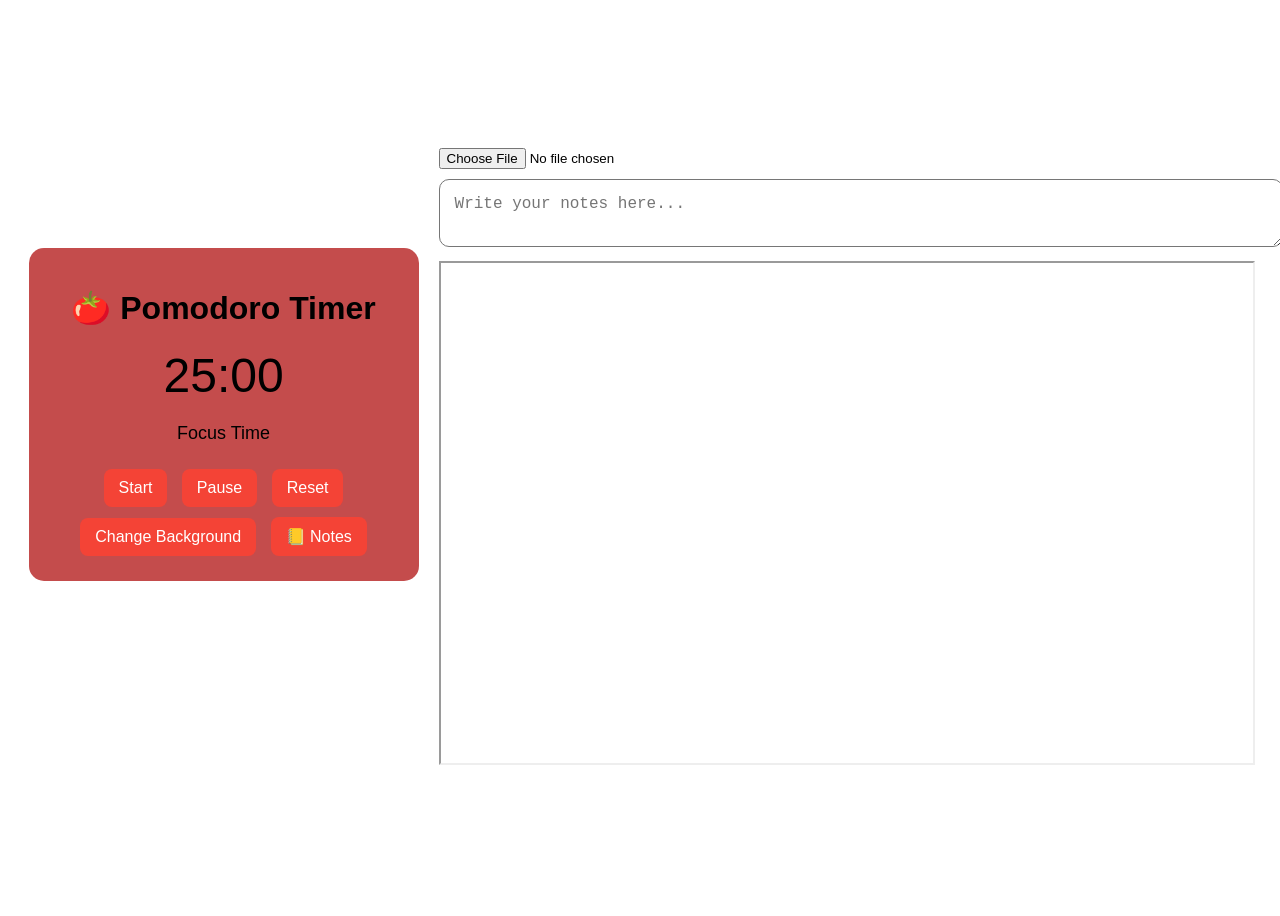
==== index.html @ cd2de25c "Add files via upload" ====
<!DOCTYPE html>
<html lang="en">
<head>
    <meta charset="UTF-8">
    <title>Pomodoro Study Timer</title>
    <link rel="stylesheet" href="style.css">
</head>
<body>

<!-- Background Image Input -->
<input type="file" id="bgInput" accept="image/*" hidden>

<div class="main-wrapper">
<div class="container">
    <h1>🍅 Pomodoro Timer</h1>

    <div id="timer">25:00</div>
    <p id="status">Focus Time</p>

    <div class="buttons">
        <button onclick="startTimer()">Start</button>
        <button onclick="pauseTimer()">Pause</button>
        <button onclick="resetTimer()">Reset</button>
    </div>
    <button class="bg-btn" onclick="openBgChooser()">Change Background</button>


    <!-- Toggle Notes Button -->
    <button class="notes-toggle" onclick="toggleNotes()">📒 Notes</button>

    <!-- Notes Section (Hidden by Default) -->
    
</div>

<div id="notesSection" class="notes-section">
        <input type="file" id="noteFile" accept=".txt,.pdf,image/*">
        <textarea id="noteText" placeholder="Write your notes here..."></textarea>
        <iframe id="filePreview"></iframe>
    </div>

</div>
    </div>


<script src="script.js"></script>
</body>
</html>
---- style.css ----
body {
    font-family: Arial, sans-serif;
    background-size: cover;
    background-position: center;
    display: flex;
    justify-content: center;
    align-items: center;
    height: 100vh;
    flex-direction: column;
    transition: background 0.5s ease;
}
.main-wrapper{ 
    display:flex;
    align-items:flex-start;
    gap:20px;
}
.container {
    background: rgba(190, 57, 57, 0.9);
    padding: 20px;
    margin-top: 100px;
    border-radius: 15px;
    text-align: center;
    width: 350px;
}

#timer {
    font-size: 48px;
    margin: 20px 0;
}

#status {
    font-size: 18px;
    margin-bottom: 20px;
}

.buttons button,
.bg-btn,
.notes-toggle {
    padding: 10px 15px;
    margin: 5px;
    font-size: 16px;
    cursor: pointer;
    border: none;
    border-radius: 8px;
    background: #f44336;
    color: white;
}

.buttons button:hover,
.bg-btn:hover,
.notes-toggle:hover {
    background: #d32f2f;
}

/* Notes Section */
.notes-side {
    display: none;
   width:300px;
}

.notes-section textarea {
    width: 100%;
    height: auto;
    margin-top: 10px;
}

.notes-section iframe {
    width: 100%;
    height: 500px;
    margin-top: 10px;
}.notes-page {
    position: fixed;
    top: 0;
    left: 100%;
    width: 100%;
    height: 100%;
    background: #f4f6f9;
    transition: 0.5s ease;
    display: flex;
    flex-direction: column;
    z-index: 1000;
}

.notes-page.active {
    left: 0;
}

.notes-header {
    padding: 20px;
    background: #222;
    color: white;
    display: flex;
    justify-content: space-between;
    align-items: center;
}

.notes-content {
    flex: 1;
    display: flex;
}

.pdf-side {
    width: 50%;
    padding: 15px;
    background: #ddd;
    display: flex;
    flex-direction: column;
}

#pdfViewer {
    flex: 1;
    border: none;
    margin-top: 10px;
}

.notes-side {
    width: 50%;
    padding: 20px;
}

textarea {
    width: 100%;
    height: 100%;
    border-radius: 10px;
    padding: 15px;
    font-size: 16px;
}
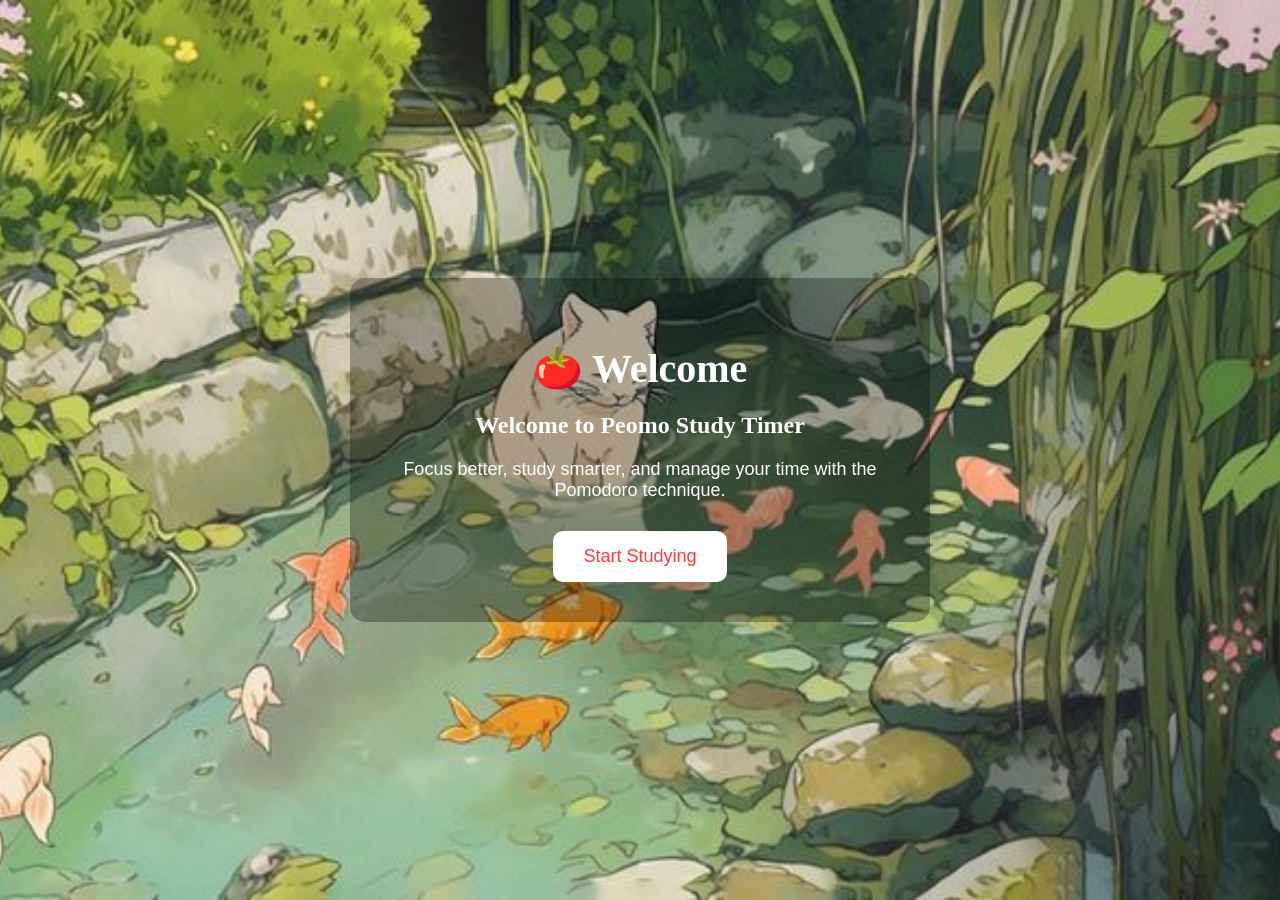
==== commit 54aa6934: "Update and rename welcome.html to index.html" ====
--- a/index.html
+++ b/index.html
@@ -1,47 +1,107 @@
 <!DOCTYPE html>
 <html lang="en">
 <head>
-    <meta charset="UTF-8">
-    <title>Pomodoro Study Timer</title>
-    <link rel="stylesheet" href="style.css">
+
+<meta charset="UTF-8">
+<meta name="viewport" content="width=device-width, initial-scale=1.0">
+
+<title>Peomo Study Timer</title>
+<link href="https://fonts.googleapis.com/css2?family=Press+Start+2P&display=swap" rel="stylesheet">
+<style>
+
+body{
+margin:0;
+
+font-family: 'Press Start 2P',cursive;
+min-height:100vh;
+display:flex;
+justify-content:center;
+align-items:center;
+background-image:url("welcome.jpeg");
+background-size:cover;
+background-position: center;
+background-repeat: no-repeat;
+color:white;
+text-align:center;
+}
+
+
+.container{
+background:rgba(0,0,0,0.3);
+padding:40px;
+border-radius:15px;
+width:90%;
+max-width:500px;
+}
+
+h1{
+font-size:40px;
+
+margin-bottom:10px;
+}
+
+p{
+font-size:18px;
+font-family:Arial;
+margin-bottom:30px;
+}
+
+button{
+padding:15px 30px;
+font-size:18px;
+border:none;
+border-radius:10px;
+background:white;
+color:#ff3d3d;
+cursor:pointer;
+}
+
+button:hover{
+background:#fdfbfb;
+}
+
+@media(max-width:600px){
+
+h1{
+font-size:30px;
+}
+
+button{
+width:100%;
+}
+
+}
+
+</style>
 </head>
+
 <body>
 
-<!-- Background Image Input -->
-<input type="file" id="bgInput" accept="image/*" hidden>
+<div class="container">
 
-<div class="main-wrapper">
-<div class="container">
-    <h1>🍅 Pomodoro Timer</h1>
+<h1>🍅 Welcome</h1>
 
-    <div id="timer">25:00</div>
-    <p id="status">Focus Time</p>
+<h2>Welcome to Peomo Study Timer</h2>
 
-    <div class="buttons">
-        <button onclick="startTimer()">Start</button>
-        <button onclick="pauseTimer()">Pause</button>
-        <button onclick="resetTimer()">Reset</button>
-    </div>
-    <button class="bg-btn" onclick="openBgChooser()">Change Background</button>
+<p>
+Focus better, study smarter, and manage your time with the Pomodoro technique.
+</p>
 
+<button onclick="startTimer()">
+Start Studying
+</button>
 
-    <!-- Toggle Notes Button -->
-    <button class="notes-toggle" onclick="toggleNotes()">📒 Notes</button>
-
-    <!-- Notes Section (Hidden by Default) -->
-    
 </div>
 
-<div id="notesSection" class="notes-section">
-        <input type="file" id="noteFile" accept=".txt,.pdf,image/*">
-        <textarea id="noteText" placeholder="Write your notes here..."></textarea>
-        <iframe id="filePreview"></iframe>
-    </div>
+<script>
 
-</div>
-    </div>
+function startTimer(){
 
+window.location.href="timer.html";
 
-<script src="script.js"></script>
+}
+
+</script>
+
 </body>
-</html>+</html>
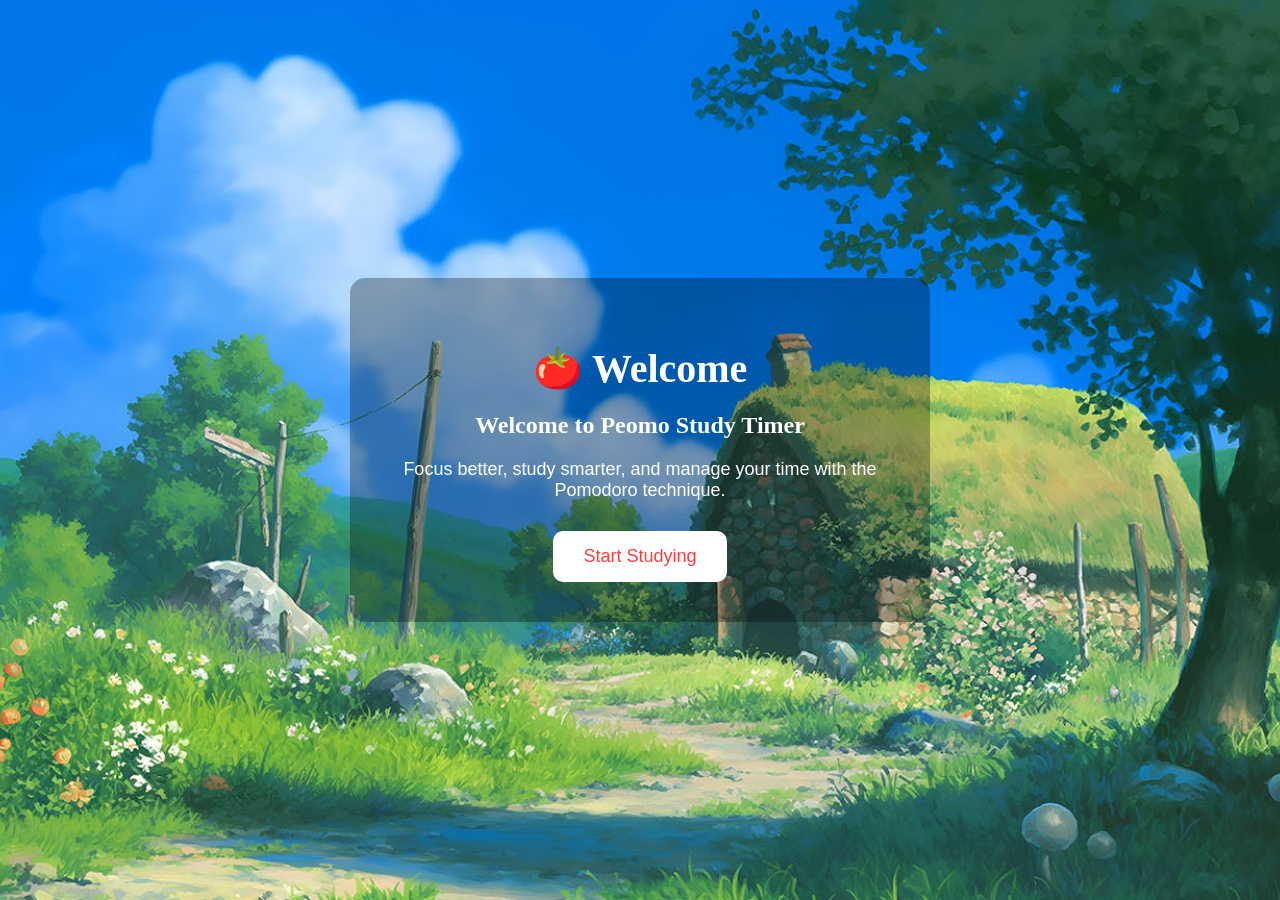
==== commit f3467428: "Update index.html" ====
--- a/index.html
+++ b/index.html
@@ -17,7 +17,7 @@
 display:flex;
 justify-content:center;
 align-items:center;
-background-image:url("welcome.jpeg");
+background-image:url("welcome.jpg");
 background-size:cover;
 background-position: center;
 background-repeat: no-repeat;
